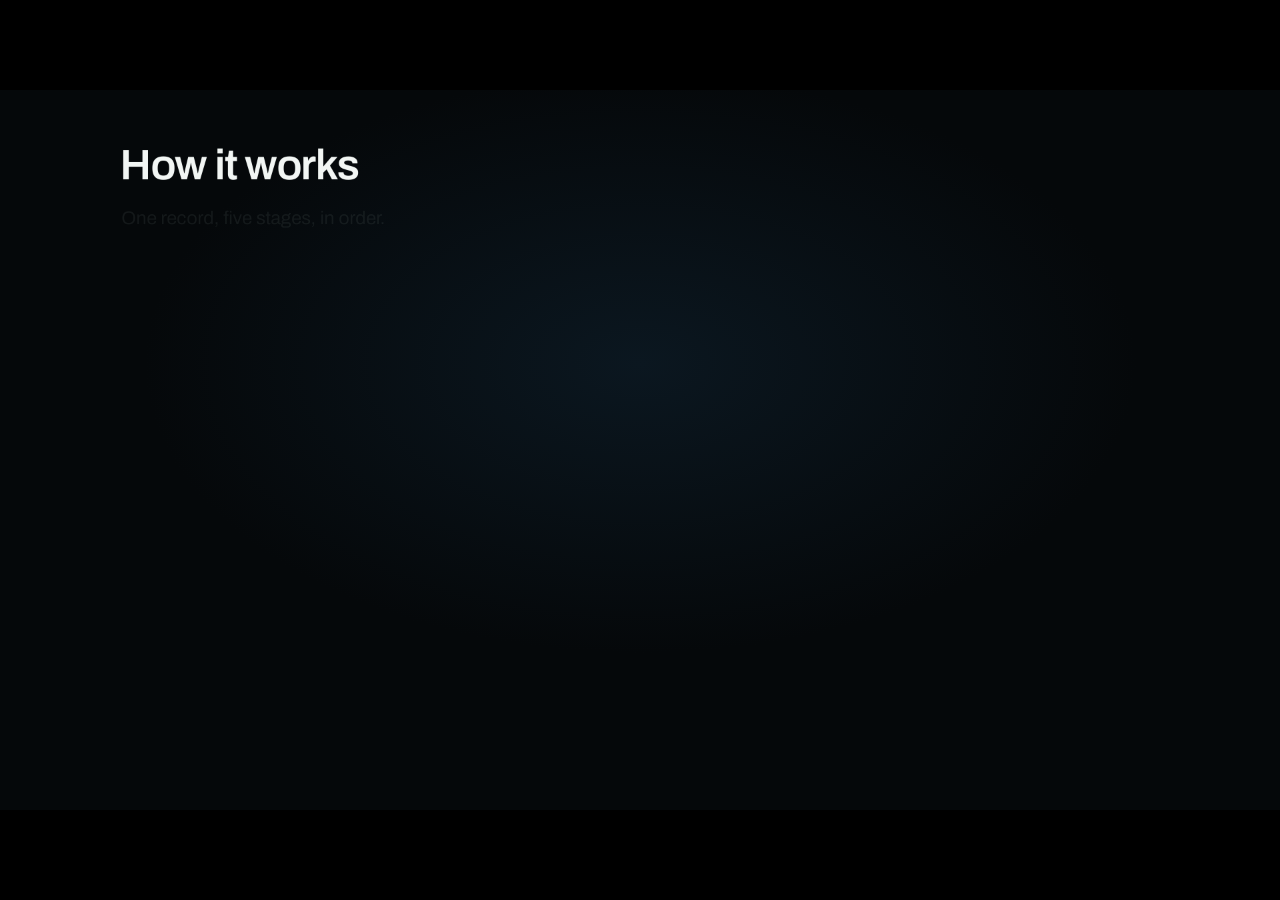
==== docs/arch.html @ e8338286 "Add the animated architecture scene and normalise dashes in live model output arch.html walks one re" ====
<!doctype html>
<html lang="en">
<head>
<meta charset="utf-8">
<meta name="viewport" content="width=device-width, initial-scale=1">
<title>Quorum, how it works</title>
<link rel="preconnect" href="https://fonts.googleapis.com">
<link rel="preconnect" href="https://fonts.gstatic.com" crossorigin>
<link href="https://fonts.googleapis.com/css2?family=Archivo:wght@400;500;600;700&family=IBM+Plex+Mono:wght@400;500&display=swap" rel="stylesheet">
<style>
:root{--bg:#05080A;--ink:#F2F6F4;--ink-2:#AFC0BA;--ink-3:#778A85;--line:#20302E;--line-2:#33474A;--accent:#7CB1FF;--accent-2:#3D6FD1;--flag:#FF8163;--gold:#E9C377;--good:#79D6A8}
*{box-sizing:border-box;margin:0;padding:0}
html,body{width:100%;height:100%;background:#000;overflow:hidden}
body{font-family:Archivo,"Helvetica Neue",Arial,sans-serif;color:var(--ink);cursor:none}
.mono{font-family:"IBM Plex Mono",Menlo,monospace}
#stage{position:absolute;left:0;top:0;width:1920px;height:1080px;transform-origin:0 0;background:radial-gradient(1200px 700px at 50% 38%,#0B1720 0%,var(--bg) 62%);overflow:hidden}
.b{position:absolute;opacity:0;will-change:opacity,transform}
#title{left:180px;top:78px;font-size:64px;font-weight:600;letter-spacing:-0.02em}
#sub{left:182px;top:160px;font-size:28px;color:var(--ink-2)}
#bedrock{left:690px;top:130px;width:540px;height:78px;border:1.5px solid var(--line-2);border-radius:14px;background:#0A1318;display:flex;align-items:center;justify-content:center;gap:16px;font-size:28px;font-weight:600}
#bedrock .dot{width:14px;height:14px;border-radius:50%;background:var(--accent);box-shadow:0 0 18px var(--accent)}
#bedrock .tag{font-size:17px;color:var(--ink-3);font-weight:400;letter-spacing:.06em}
#frame{left:170px;top:282px;width:1340px;height:290px;border:2px dashed var(--line-2);border-radius:22px}
#frameLabel{left:196px;top:298px;font-size:18px;letter-spacing:.08em;color:var(--ink-3)}
svg#wires{position:absolute;left:0;top:0;width:1920px;height:1080px;overflow:visible}
.node{position:absolute;width:210px;margin-left:-105px;top:372px;text-align:center}
.disc{width:104px;height:104px;margin:0 auto;border-radius:50%;border:2px solid var(--accent-2);background:#08121A;display:flex;align-items:center;justify-content:center;position:relative}
.disc .core{width:26px;height:26px;border-radius:50%;background:var(--accent)}
.node.code .disc{border-radius:18px;border-color:var(--gold)}
.node.code .disc .core{width:30px;height:30px;border-radius:4px;background:var(--gold);transform:rotate(45deg)}
.node .nm{margin-top:18px;font-size:27px;font-weight:600}
.node .kd{margin-top:6px;font-size:16px;letter-spacing:.14em;color:var(--ink-3)}
.node.code .kd{color:var(--gold)}
.ring{position:absolute;inset:-14px;border-radius:50%;border:2px solid var(--accent);opacity:0}
.node.code .ring{border-radius:26px;border-color:var(--gold)}
#token{left:0;top:0;width:34px;height:34px;margin:-17px 0 0 -17px;border-radius:50%;background:#FFFFFF;box-shadow:0 0 30px 8px rgba(124,177,255,.75),0 0 80px 20px rgba(124,177,255,.25)}
#tokLabel{font-size:17px;color:var(--ink-2);letter-spacing:.04em;white-space:nowrap}
#gate{left:1620px;top:352px;width:190px;text-align:center}
#gate .oct{width:132px;height:132px;margin:0 auto;background:#1C0E0A;border:2.5px solid var(--flag);clip-path:polygon(29% 0,71% 0,100% 29%,100% 71%,71% 100%,29% 100%,0 71%,0 29%);display:flex;align-items:center;justify-content:center;font-size:24px;font-weight:700;color:var(--flag);letter-spacing:.06em}
#gate .nm{margin-top:16px;font-size:26px;font-weight:600}
#gate .kd{margin-top:6px;font-size:16px;letter-spacing:.14em;color:var(--flag)}
#panel{left:170px;top:628px;width:1580px;height:380px;border:1.5px solid var(--line);border-radius:20px;background:rgba(9,16,20,.86)}
.pane{position:absolute;left:0;top:0;width:100%;height:100%;opacity:0}
.pane .h{position:absolute;left:52px;top:44px;font-size:44px;font-weight:600;letter-spacing:-0.01em}
.pane .k{position:absolute;left:54px;top:106px;font-size:17px;letter-spacing:.14em;color:var(--ink-3)}
.pane .d{position:absolute;left:54px;top:150px;width:560px;font-size:25px;line-height:1.5;color:var(--ink-2)}
.rows{position:absolute;left:700px;top:30px;width:830px}
.row{display:flex;justify-content:space-between;align-items:center;height:56px;border-bottom:1px solid var(--line);font-size:25px;opacity:0}
.row .l{color:var(--ink-3);font-size:19px;letter-spacing:.08em}
.row .v{font-weight:500}
.row .v.good{color:var(--good)}
.row .v.dim{color:var(--ink-3)}
.row .v.gold{color:var(--gold)}
.verdict{position:absolute;left:700px;top:322px;font-size:30px;font-weight:600;color:var(--good);opacity:0}
.badge{position:absolute;left:54px;top:300px;padding:10px 18px;border:1.5px solid var(--gold);border-radius:10px;color:var(--gold);font-size:22px;opacity:0}
.mail{position:absolute;left:700px;top:46px;width:830px;border:1.5px solid var(--line-2);border-radius:14px;background:#0B151A;padding:26px 30px;opacity:0}
.mail .s{font-size:28px;font-weight:600;line-height:1.3}
.mail .m{margin-top:14px;font-size:21px;color:var(--ink-2);line-height:1.5}
.chip{display:inline-block;margin:18px 12px 0 0;padding:8px 14px;border:1px solid var(--line-2);border-radius:8px;font-size:19px;color:var(--ink-2)}
.strike{position:relative}
.strike:after{content:"";position:absolute;left:-4px;right:-4px;top:52%;height:2px;background:var(--flag);transform-origin:left;transform:scaleX(var(--k,0))}
.aside{margin-left:14px;font-size:16px;letter-spacing:.12em;color:var(--flag)}
#closer{left:0;top:1024px;width:1920px;text-align:center;font-size:22px;color:var(--ink-3);letter-spacing:.06em}
</style>
</head>
<body>
<div id="stage">
  <div class="b" id="title">How it works</div>
  <div class="b" id="sub">One record, five stages, in order.</div>

  <div class="b" id="bedrock"><span class="dot"></span>Amazon Bedrock<span class="tag">MODEL</span></div>

  <svg id="wires"></svg>

  <div class="b" id="frame"></div>
  <div class="b mono" id="frameLabel">STRANDS GRAPH ON BEDROCK AGENTCORE RUNTIME</div>

  <div class="b node" id="n0"><div class="disc"><div class="core"></div><div class="ring"></div></div><div class="nm">Civic Analyst</div><div class="kd mono">AGENT</div></div>
  <div class="b node code" id="n1"><div class="disc"><div class="core"></div><div class="ring"></div></div><div class="nm">Resolution</div><div class="kd mono">CODE</div></div>
  <div class="b node" id="n2"><div class="disc"><div class="core"></div><div class="ring"></div></div><div class="nm">Continuity</div><div class="kd mono">AGENT</div></div>
  <div class="b node" id="n3"><div class="disc"><div class="core"></div><div class="ring"></div></div><div class="nm">Relevance</div><div class="kd mono">AGENT</div></div>
  <div class="b node" id="n4"><div class="disc"><div class="core"></div><div class="ring"></div></div><div class="nm">Action</div><div class="kd mono">AGENT</div></div>

  <div class="b" id="gate"><div class="oct">STOP</div><div class="nm">A person decides</div><div class="kd mono">HUMAN GATE</div></div>

  <div class="b" id="token"></div>
  <div class="b mono" id="tokLabel"></div>

  <div class="b" id="panel">
    <div class="pane" id="p0">
      <div class="h">Civic Analyst</div><div class="k mono">AGENT, CALLS THE MODEL</div>
      <div class="d">Reads one published record and extracts the facts. A field it is not sure of stays blank instead of being guessed.</div>
      <div class="rows">
        <div class="row"><span class="l mono">FILE NUMBER</span><span class="v mono" id="f_file"></span></div>
        <div class="row"><span class="l mono">SPONSOR</span><span class="v" id="f_sponsor"></span></div>
        <div class="row"><span class="l mono">PROPERTY</span><span class="v" id="f_addr"></span></div>
        <div class="row"><span class="l mono">HEARING</span><span class="v gold" id="f_hearing"></span></div>
      </div>
    </div>
    <div class="pane" id="p1">
      <div class="h">Resolution</div><div class="k mono">DETERMINISTIC CODE</div>
      <div class="d">Turns the text of the record into a parcel identifier, matched against the city's own property layer. A made up parcel number is the one error a resident could never catch, so no model is involved.</div>
      <div class="badge mono">0 model calls</div>
      <div class="rows">
        <div class="row"><span class="l mono">PARCEL</span><span class="v mono" id="r_parcel"></span></div>
        <div class="row"><span class="l mono">LOTS</span><span class="v mono" id="r_lots"></span></div>
        <div class="row"><span class="l mono">OWNER OF RECORD</span><span class="v" id="r_owner"></span></div>
        <div class="row"><span class="l mono">SEARCHED</span><span class="v" id="r_count"></span></div>
      </div>
    </div>
    <div class="pane" id="p2">
      <div class="h">Continuity</div><div class="k mono">AGENT, CALLS THE MODEL</div>
      <div class="d">Receives a table of evidence computed in code, compares the new record with every earlier one, and must say which evidence decided it and which it set aside.</div>
      <div class="rows">
        <div class="row"><span class="l mono">PARCEL</span><span class="v good" id="c_parcel"></span></div>
        <div class="row"><span class="l mono">SPONSOR</span><span class="v good" id="c_sponsor"></span></div>
        <div class="row"><span class="l mono">ZONING CHANGE</span><span class="v good" id="c_zone"></span></div>
        <div class="row"><span class="l mono">EARLIER BILL</span><span class="v good" id="c_prior"></span></div>
        <div class="row"><span class="l mono">TITLE SIMILARITY</span><span class="v dim"><span class="strike mono" id="c_cos"></span><span class="aside mono" id="c_aside">SET ASIDE</span></span></div>
      </div>
      <div class="verdict" id="c_verdict"></div>
    </div>
    <div class="pane" id="p3">
      <div class="h">Relevance</div><div class="k mono">AGENT, CALLS THE MODEL</div>
      <div class="d">Decides whether the issue touches an address someone is watching. Proximity is not relevance, and saying nothing is the normal result.</div>
      <div class="rows">
        <div class="row"><span class="l mono">WATCHED ADDRESS</span><span class="v good" id="v_watch"></span></div>
        <div class="row"><span class="l mono">RECORDS READ</span><span class="v mono" id="v_read"></span></div>
        <div class="row"><span class="l mono">THREADS HELD</span><span class="v mono" id="v_threads"></span></div>
        <div class="row"><span class="l mono">OPEN FOR COMMENT</span><span class="v gold mono" id="v_open"></span></div>
      </div>
    </div>
    <div class="pane" id="p4">
      <div class="h">Action</div><div class="k mono">AGENT, CALLS THE MODEL</div>
      <div class="d">Writes the notice a resident receives and drafts a comment with the file number and hearing date taken from the record. Then the pipeline ends.</div>
      <div class="mail">
        <div class="s" id="a_subject"></div>
        <div class="m" id="a_body"></div>
        <span class="chip mono" id="a_file"></span><span class="chip mono" id="a_date"></span>
      </div>
    </div>
  </div>

  <div class="b" id="closer">Quorum never sends anything on a person's behalf.</div>
</div>

<script>
(function () {
  var $ = function (s) { return document.querySelector(s); };
  var NODE_X = [300, 570, 840, 1110, 1380];
  var GATE_X = 1715;
  var ROW_Y = 424;
  var TOTAL = 65;
  var t = 0, playing = true, last = 0;

  var FB = {
    newer: "26-0148", older: "23-0411", sponsor: "Mark Conway",
    addr: "205 East Cold Spring Lane", hearing: "2026-09-24",
    parcel: "5053I001", block: "5053I", lotsNow: ["001", "002"], lotsBefore: ["001", "002", "003"],
    owner: "Loyola University Maryland, Inc", parcels: 237092, read: 1679, threads: 19, open: 1,
    cosine: 0.943, zone: "R-1-C to EC-2", committee: "Land Use & Transportation Committee"
  };
  var V = Object.assign({}, FB);

  function clamp(x, a, b) { return Math.max(a, Math.min(b, x)); }
  function ease(x) { x = clamp(x, 0, 1); return x < 0.5 ? 4 * x * x * x : 1 - Math.pow(-2 * x + 2, 3) / 2; }
  function win(t0, t1, dur) {
    dur = dur || 0.7;
    var a = ease((t - t0) / dur);
    var b = t1 === null ? 1 : 1 - ease((t - t1) / dur);
    return Math.min(a, b);
  }
  function show(el, t0, t1, dy) {
    var k = win(t0, t1);
    el.style.opacity = k;
    el.style.transform = "translateY(" + ((1 - k) * (dy === undefined ? 18 : dy)) + "px)";
  }
  function fmtDate(iso) {
    var m = ["January","February","March","April","May","June","July","August","September","October","November","December"];
    var p = iso.split("-");
    return m[parseInt(p[1], 10) - 1] + " " + parseInt(p[2], 10) + ", " + p[0];
  }
  function num(n) { return Number(n).toLocaleString("en-US"); }
  function titleCase(s) { return String(s).toLowerCase().replace(/\b\w/g, function (c) { return c.toUpperCase(); }); }
  function daysTo(iso) {
    var now = new Date(); var d0 = Date.UTC(now.getFullYear(), now.getMonth(), now.getDate());
    var p = iso.split("-"); var d1 = Date.UTC(+p[0], +p[1] - 1, +p[2]);
    return Math.round((d1 - d0) / 86400000);
  }

  function fill() {
    $("#f_file").textContent = V.newer;
    $("#f_sponsor").textContent = V.sponsor;
    $("#f_addr").textContent = "205 to 209 East Cold Spring Lane";
    $("#f_hearing").textContent = fmtDate(V.hearing);
    $("#r_parcel").textContent = V.parcel;
    $("#r_lots").textContent = V.lotsNow.join(", ") + "   was " + V.lotsBefore.join(", ");
    $("#r_owner").textContent = titleCase(V.owner.replace(/, INC$/i, ""));
    $("#r_count").textContent = num(V.parcels) + " parcels";
    $("#c_parcel").textContent = "Exact, block " + V.block;
    $("#c_sponsor").textContent = "Same, " + V.sponsor;
    $("#c_zone").textContent = "Same, " + V.zone;
    $("#c_prior").textContent = V.older + " failed at end of term";
    $("#c_cos").textContent = V.cosine.toFixed(3);
    $("#c_verdict").textContent = "Continuation of " + V.older;
    $("#v_watch").textContent = V.addr;
    $("#v_read").textContent = num(V.read);
    $("#v_threads").textContent = num(V.threads);
    $("#v_open").textContent = String(V.open);
    var d = daysTo(V.hearing);
    $("#a_subject").textContent = V.addr + " is back before the council. Hearing in " + d + " days.";
    $("#a_body").textContent = "The same request was filed as " + V.older + " and died when the council term ended. It returned as " + V.newer + ", one lot smaller.";
    $("#a_file").textContent = "File " + V.newer;
    $("#a_date").textContent = "Hearing " + fmtDate(V.hearing);
  }

  function drawWires() {
    var svg = $("#wires"), NS = "http://www.w3.org/2000/svg", html = "";
    for (var i = 0; i < NODE_X.length - 1; i++) {
      html += '<line id="w' + i + '" x1="' + (NODE_X[i] + 56) + '" y1="' + ROW_Y + '" x2="' + (NODE_X[i + 1] - 56) + '" y2="' + ROW_Y + '" stroke="#3D6FD1" stroke-width="3" stroke-linecap="round"/>';
    }
    html += '<line id="wg" x1="' + (NODE_X[4] + 56) + '" y1="' + ROW_Y + '" x2="' + (GATE_X - 70) + '" y2="' + ROW_Y + '" stroke="#FF8163" stroke-width="3" stroke-dasharray="10 10" stroke-linecap="round"/>';
    [0, 2, 3, 4].forEach(function (i) {
      html += '<path id="bw' + i + '" d="M 960 208 C 960 290, ' + NODE_X[i] + ' 290, ' + NODE_X[i] + ' 372" fill="none" stroke="#7CB1FF" stroke-width="2" stroke-dasharray="6 8"/>';
    });
    svg.innerHTML = html;
  }

  var MOVES = [
    { at: 9.7, to: 0 }, { at: 21.0, to: 1 }, { at: 29.8, to: 2 },
    { at: 47.1, to: 3 }, { at: 53.6, to: 4 }, { at: 59.0, to: 5 }
  ];
  function tokenX() {
    var x = 110, prev = 110;
    for (var i = 0; i < MOVES.length; i++) {
      var target = MOVES[i].to === 5 ? GATE_X - 92 : NODE_X[MOVES[i].to];
      if (t >= MOVES[i].at) {
        var k = ease((t - MOVES[i].at) / 1.3);
        x = prev + (target - prev) * k;
        prev = target;
      }
    }
    return x;
  }
  function activeStage() {
    var s = -1;
    for (var i = 0; i < MOVES.length; i++) if (t >= MOVES[i].at + 0.6) s = MOVES[i].to;
    return s;
  }

  function render() {
    show($("#title"), 0.2, null);
    show($("#sub"), 0.8, null);
    show($("#bedrock"), 4.2, null, -14);
    show($("#frame"), 4.4, null, 0);
    show($("#frameLabel"), 5.0, null, 0);
    for (var i = 0; i < 5; i++) show($("#n" + i), 5.2 + i * 0.35, null, 22);
    show($("#gate"), 59.0, null, 22);
    show($("#panel"), 9.4, null, 26);

    var wireK = ease((t - 6.6) / 1.4);
    for (var w = 0; w < 4; w++) { var ln = $("#w" + w); if (ln) ln.style.opacity = wireK; }
    var wg = $("#wg"); if (wg) wg.style.opacity = ease((t - 58.6) / 0.8);

    var st = activeStage();
    var modelActive = (st === 0 || st === 2 || st === 3 || st === 4);
    [0, 2, 3, 4].forEach(function (i) {
      var p = $("#bw" + i); if (!p) return;
      var base = ease((t - 6.8) / 1.2) * 0.18;
      var on = (st === i) ? (0.55 + 0.45 * Math.abs(Math.sin(t * 3.2))) : 0;
      p.style.opacity = Math.max(base, on);
      p.style.strokeDashoffset = -t * 40;
    });
    var bd = $("#bedrock .dot");
    bd.style.opacity = t < 4.2 ? 0 : (modelActive ? 1 : 0.25);
    $("#bedrock").style.borderColor = modelActive ? "#7CB1FF" : "#33474A";

    for (var n = 0; n < 5; n++) {
      var ring = $("#n" + n + " .ring");
      var on2 = st === n;
      ring.style.opacity = on2 ? (0.5 + 0.5 * Math.abs(Math.sin(t * 2.6))) : 0;
      ring.style.transform = "scale(" + (on2 ? 1 + 0.06 * Math.sin(t * 2.6) : 1) + ")";
      var disc = $("#n" + n + " .disc");
      disc.style.boxShadow = on2 ? (n === 1 ? "0 0 40px rgba(233,195,119,.45)" : "0 0 40px rgba(124,177,255,.5)") : "none";
    }

    var tk = $("#token"), tl = $("#tokLabel");
    var tx = tokenX();
    var tv = ease((t - 8.6) / 0.8);
    tk.style.opacity = tv;
    tk.style.transform = "translate(" + tx + "px," + ROW_Y + "px)";
    tl.style.opacity = tv * (t < 58 ? 1 : 1 - ease((t - 58) / 0.8));
    tl.style.transform = "translate(" + (tx - 50) + "px," + (ROW_Y - 90) + "px)";
    tl.textContent = "record " + V.newer;

    var panes = [[9.9, 20.8], [21.4, 29.6], [30.2, 46.9], [47.5, 53.4], [54.0, null]];
    for (var q = 0; q < 5; q++) {
      var pane = $("#p" + q), k = win(panes[q][0], panes[q][1], 0.5);
      pane.style.opacity = k;
    }
    var rowTimes = [
      ["#p0 .row", [12.2, 13.6, 15.2, 17.0]],
      ["#p1 .row", [23.2, 24.6, 25.8, 27.0]],
      ["#p2 .row", [32.0, 33.4, 34.8, 36.2, 37.6]],
      ["#p3 .row", [48.4, 49.4, 50.3, 51.2]]
    ];
    rowTimes.forEach(function (r) {
      var rows = document.querySelectorAll(r[0]);
      for (var j = 0; j < rows.length; j++) {
        var kk = ease((t - r[1][j]) / 0.6);
        rows[j].style.opacity = kk;
        rows[j].style.transform = "translateX(" + ((1 - kk) * 26) + "px)";
      }
    });
    var badge = $("#p1 .badge"), bk = ease((t - 25.0) / 0.6);
    badge.style.opacity = bk; badge.style.transform = "scale(" + (0.9 + 0.1 * bk) + ")";

    var cos = $("#c_cos"); cos.style.setProperty("--k", ease((t - 43.2) / 0.9));
    var aside = $("#c_aside"); aside.style.opacity = ease((t - 43.6) / 0.6);
    var goodRows = document.querySelectorAll("#p2 .v.good");
    var glow = ease((t - 40.2) / 0.8);
    for (var g = 0; g < goodRows.length; g++) goodRows[g].style.textShadow = glow ? "0 0 " + (18 * glow) + "px rgba(121,214,168,.55)" : "none";
    var verdict = $("#c_verdict"), vk = ease((t - 38.4) / 0.7);
    verdict.style.opacity = vk; verdict.style.transform = "translateY(" + ((1 - vk) * 14) + "px)";

    var mail = $("#p4 .mail"), mk = ease((t - 55.2) / 0.8);
    mail.style.opacity = mk; mail.style.transform = "translateY(" + ((1 - mk) * 20) + "px)";

    show($("#closer"), 60.2, null, 10);
  }

  function frame(ms) {
    var dt = last ? Math.min(0.1, (ms - last) / 1000) : 0;
    last = ms;
    if (playing) { t += dt; if (t > TOTAL) { t = TOTAL; playing = false; } }
    render();
    requestAnimationFrame(frame);
  }
  function fit() {
    var s = Math.min(window.innerWidth / 1920, window.innerHeight / 1080);
    var st = $("#stage");
    st.style.transform = "translate(" + ((window.innerWidth - 1920 * s) / 2) + "px," + ((window.innerHeight - 1080 * s) / 2) + "px) scale(" + s + ")";
  }

  window.__quorumSeek = function (s) { playing = false; t = clamp(s, 0, TOTAL); render(); return t; };
  window.__quorumTotal = function () { return TOTAL; };

  function start() {
    for (var i = 0; i < NODE_X.length; i++) $("#n" + i).style.left = NODE_X[i] + "px";
    fill(); drawWires(); fit();
    window.addEventListener("resize", fit);
    window.addEventListener("keydown", function (e) {
      if (e.key === " ") { playing = !playing; }
      if (e.key === "r" || e.key === "R") { t = 0; playing = true; }
    });
    if (/[?&]p=0/.test(location.search)) playing = false;
    render();
    requestAnimationFrame(frame);
  }

  function useData(d) {
    try {
      var th = (d.threads || []).filter(function (x) { return x.pair_id === 20; })[0];
      if (th) {
        var older = th.records[0], newer = th.records[th.records.length - 1];
        var f = th.features || {};
        V.newer = newer.file_number; V.older = older.file_number;
        V.sponsor = (newer.sponsors || [V.sponsor])[0] || V.sponsor;
        V.hearing = newer.hearing_date || V.hearing;
        if (f.parcel) {
          V.lotsNow = f.parcel.lots_a || V.lotsNow;
          V.lotsBefore = f.parcel.lots_b || V.lotsBefore;
          if (f.parcel.shared_parcel_ids && f.parcel.shared_parcel_ids[0]) V.parcel = f.parcel.shared_parcel_ids[0];
        }
        if (f.title && typeof f.title.cosine === "number") V.cosine = f.title.cosine;
        if (newer.owner && newer.owner !== "private individual") V.owner = newer.owner;
        if (newer.parcels && newer.parcels[0] && newer.parcels[0].block) V.block = newer.parcels[0].block;
      }
      if (d.counts) { V.read = d.counts.matters || V.read; V.parcels = d.counts.parcels || V.parcels; }
      V.threads = (d.threads || []).length || V.threads;
      V.open = (d.threads || []).filter(function (x) { return x.comment_window && x.comment_window.open; }).length || V.open;
    } catch (e) {}
  }

  fetch("data/site.json").then(function (r) { return r.json(); }).then(function (d) { useData(d); }).catch(function () {}).then(function () {
    var ready = (document.fonts && document.fonts.ready) ? document.fonts.ready : Promise.resolve();
    var done = false, go = function () { if (!done) { done = true; start(); } };
    ready.then(go, go); setTimeout(go, 2500);
  });
})();
</script>
</body>
</html>
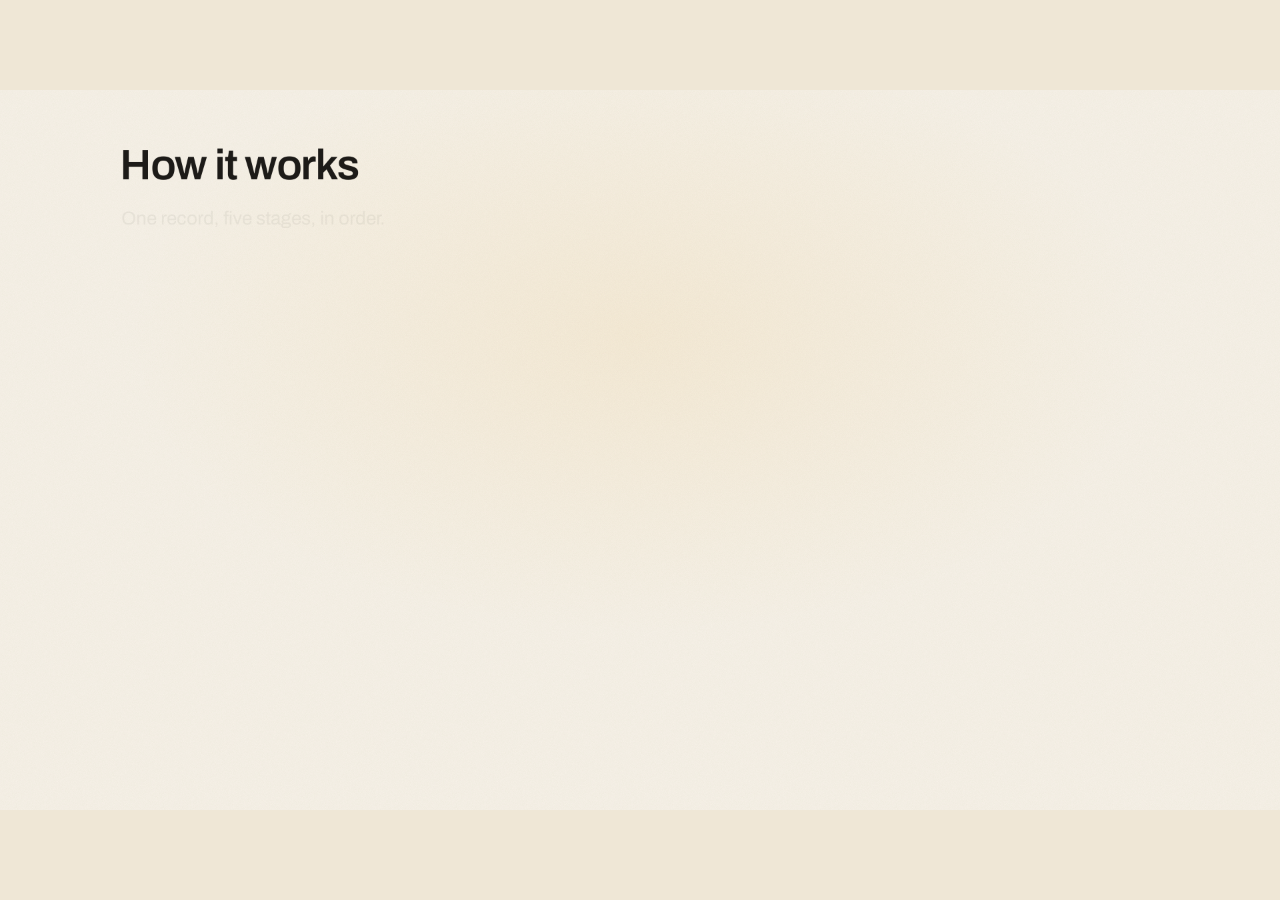
==== commit 20488da4: "Move the architecture film onto the cream paper palette with ink wires and a brick stop sign" ====
--- a/docs/arch.html
+++ b/docs/arch.html
@@ -8,23 +8,23 @@
 <link rel="preconnect" href="https://fonts.gstatic.com" crossorigin>
 <link href="https://fonts.googleapis.com/css2?family=Archivo:wght@400;500;600;700&family=IBM+Plex+Mono:wght@400;500&display=swap" rel="stylesheet">
 <style>
-:root{--bg:#05080A;--ink:#F2F6F4;--ink-2:#AFC0BA;--ink-3:#778A85;--line:#20302E;--line-2:#33474A;--accent:#7CB1FF;--accent-2:#3D6FD1;--flag:#FF8163;--gold:#E9C377;--good:#79D6A8}
+:root{--bg:#F6F1E7;--bg-2:#EFE7D6;--surface:#FFFCF5;--ink:#1D1B18;--ink-2:#4F4A42;--ink-3:#6B645A;--line:#DDD2BE;--line-2:#BFB29B;--accent:#1F5673;--accent-2:#2E7396;--thread-dim:#DCE8EE;--flag:#A63D26;--brick:#B4442C;--brick-dim:#F5DDD4;--gold:#8A5A0F;--marigold:#E8A93A;--marigold-dim:#F8E3B5;--good:#2F6B4C;--good-dim:#DCEBDF}
 *{box-sizing:border-box;margin:0;padding:0}
-html,body{width:100%;height:100%;background:#000;overflow:hidden}
+html,body{width:100%;height:100%;background:#EFE7D6;overflow:hidden}
 body{font-family:Archivo,"Helvetica Neue",Arial,sans-serif;color:var(--ink);cursor:none}
 .mono{font-family:"IBM Plex Mono",Menlo,monospace}
-#stage{position:absolute;left:0;top:0;width:1920px;height:1080px;transform-origin:0 0;background:radial-gradient(1200px 700px at 50% 38%,#0B1720 0%,var(--bg) 62%);overflow:hidden}
+#stage{position:absolute;left:0;top:0;width:1920px;height:1080px;transform-origin:0 0;background-color:var(--bg);background-image:url("data:image/svg+xml,%3Csvg xmlns='http://www.w3.org/2000/svg' width='220' height='220'%3E%3Cfilter id='n'%3E%3CfeTurbulence type='fractalNoise' baseFrequency='.85' numOctaves='3' stitchTiles='stitch'/%3E%3CfeColorMatrix values='0 0 0 0 .35 0 0 0 0 .28 0 0 0 0 .18 0 0 0 .07 0'/%3E%3C/filter%3E%3Crect width='220' height='220' filter='url(%23n)'/%3E%3C/svg%3E"),radial-gradient(1100px 640px at 50% 34%,rgba(232,169,58,.1) 0%,rgba(232,169,58,0) 70%);overflow:hidden}
 .b{position:absolute;opacity:0;will-change:opacity,transform}
 #title{left:180px;top:78px;font-size:64px;font-weight:600;letter-spacing:-0.02em}
 #sub{left:182px;top:160px;font-size:28px;color:var(--ink-2)}
-#bedrock{left:690px;top:130px;width:540px;height:78px;border:1.5px solid var(--line-2);border-radius:14px;background:#0A1318;display:flex;align-items:center;justify-content:center;gap:16px;font-size:28px;font-weight:600}
-#bedrock .dot{width:14px;height:14px;border-radius:50%;background:var(--accent);box-shadow:0 0 18px var(--accent)}
+#bedrock{left:690px;top:130px;width:540px;height:78px;border:1.5px solid var(--line-2);border-radius:14px;background:var(--surface);display:flex;align-items:center;justify-content:center;gap:16px;font-size:28px;font-weight:600}
+#bedrock .dot{width:14px;height:14px;border-radius:50%;background:var(--accent)}
 #bedrock .tag{font-size:17px;color:var(--ink-3);font-weight:400;letter-spacing:.06em}
 #frame{left:170px;top:282px;width:1340px;height:290px;border:2px dashed var(--line-2);border-radius:22px}
 #frameLabel{left:196px;top:298px;font-size:18px;letter-spacing:.08em;color:var(--ink-3)}
 svg#wires{position:absolute;left:0;top:0;width:1920px;height:1080px;overflow:visible}
 .node{position:absolute;width:210px;margin-left:-105px;top:372px;text-align:center}
-.disc{width:104px;height:104px;margin:0 auto;border-radius:50%;border:2px solid var(--accent-2);background:#08121A;display:flex;align-items:center;justify-content:center;position:relative}
+.disc{width:104px;height:104px;margin:0 auto;border-radius:50%;border:2px solid var(--accent-2);background:var(--surface);display:flex;align-items:center;justify-content:center;position:relative}
 .disc .core{width:26px;height:26px;border-radius:50%;background:var(--accent)}
 .node.code .disc{border-radius:18px;border-color:var(--gold)}
 .node.code .disc .core{width:30px;height:30px;border-radius:4px;background:var(--gold);transform:rotate(45deg)}
@@ -33,13 +33,13 @@
 .node.code .kd{color:var(--gold)}
 .ring{position:absolute;inset:-14px;border-radius:50%;border:2px solid var(--accent);opacity:0}
 .node.code .ring{border-radius:26px;border-color:var(--gold)}
-#token{left:0;top:0;width:34px;height:34px;margin:-17px 0 0 -17px;border-radius:50%;background:#FFFFFF;box-shadow:0 0 30px 8px rgba(124,177,255,.75),0 0 80px 20px rgba(124,177,255,.25)}
+#token{left:0;top:0;width:34px;height:34px;margin:-17px 0 0 -17px;border-radius:50%;background:var(--marigold);border:3px solid var(--ink);box-shadow:3px 3px 0 var(--ink)}
 #tokLabel{font-size:17px;color:var(--ink-2);letter-spacing:.04em;white-space:nowrap}
 #gate{left:1620px;top:352px;width:190px;text-align:center}
-#gate .oct{width:132px;height:132px;margin:0 auto;background:#1C0E0A;border:2.5px solid var(--flag);clip-path:polygon(29% 0,71% 0,100% 29%,100% 71%,71% 100%,29% 100%,0 71%,0 29%);display:flex;align-items:center;justify-content:center;font-size:24px;font-weight:700;color:var(--flag);letter-spacing:.06em}
+#gate .oct{width:132px;height:132px;margin:0 auto;background:var(--brick);border:2.5px solid var(--flag);clip-path:polygon(29% 0,71% 0,100% 29%,100% 71%,71% 100%,29% 100%,0 71%,0 29%);display:flex;align-items:center;justify-content:center;font-size:24px;font-weight:700;color:#FFFCF5;letter-spacing:.06em}
 #gate .nm{margin-top:16px;font-size:26px;font-weight:600}
 #gate .kd{margin-top:6px;font-size:16px;letter-spacing:.14em;color:var(--flag)}
-#panel{left:170px;top:628px;width:1580px;height:380px;border:1.5px solid var(--line);border-radius:20px;background:rgba(9,16,20,.86)}
+#panel{left:170px;top:628px;width:1580px;height:380px;border:1.5px solid var(--line);border-radius:20px;background:var(--surface)}
 .pane{position:absolute;left:0;top:0;width:100%;height:100%;opacity:0}
 .pane .h{position:absolute;left:52px;top:44px;font-size:44px;font-weight:600;letter-spacing:-0.01em}
 .pane .k{position:absolute;left:54px;top:106px;font-size:17px;letter-spacing:.14em;color:var(--ink-3)}
@@ -53,7 +53,7 @@
 .row .v.gold{color:var(--gold)}
 .verdict{position:absolute;left:700px;top:322px;font-size:30px;font-weight:600;color:var(--good);opacity:0}
 .badge{position:absolute;left:54px;top:300px;padding:10px 18px;border:1.5px solid var(--gold);border-radius:10px;color:var(--gold);font-size:22px;opacity:0}
-.mail{position:absolute;left:700px;top:46px;width:830px;border:1.5px solid var(--line-2);border-radius:14px;background:#0B151A;padding:26px 30px;opacity:0}
+.mail{position:absolute;left:700px;top:46px;width:830px;border:1.5px solid var(--line-2);border-radius:14px;background:var(--surface);padding:26px 30px;opacity:0}
 .mail .s{font-size:28px;font-weight:600;line-height:1.3}
 .mail .m{margin-top:14px;font-size:21px;color:var(--ink-2);line-height:1.5}
 .chip{display:inline-block;margin:18px 12px 0 0;padding:8px 14px;border:1px solid var(--line-2);border-radius:8px;font-size:19px;color:var(--ink-2)}
@@ -217,11 +217,11 @@
   function drawWires() {
     var svg = $("#wires"), NS = "http://www.w3.org/2000/svg", html = "";
     for (var i = 0; i < NODE_X.length - 1; i++) {
-      html += '<line id="w' + i + '" x1="' + (NODE_X[i] + 56) + '" y1="' + ROW_Y + '" x2="' + (NODE_X[i + 1] - 56) + '" y2="' + ROW_Y + '" stroke="#3D6FD1" stroke-width="3" stroke-linecap="round"/>';
+      html += '<line id="w' + i + '" x1="' + (NODE_X[i] + 56) + '" y1="' + ROW_Y + '" x2="' + (NODE_X[i + 1] - 56) + '" y2="' + ROW_Y + '" stroke="#1F5673" stroke-width="3.5" stroke-linecap="round"/>';
     }
-    html += '<line id="wg" x1="' + (NODE_X[4] + 56) + '" y1="' + ROW_Y + '" x2="' + (GATE_X - 70) + '" y2="' + ROW_Y + '" stroke="#FF8163" stroke-width="3" stroke-dasharray="10 10" stroke-linecap="round"/>';
+    html += '<line id="wg" x1="' + (NODE_X[4] + 56) + '" y1="' + ROW_Y + '" x2="' + (GATE_X - 70) + '" y2="' + ROW_Y + '" stroke="#B4442C" stroke-width="3.5" stroke-dasharray="10 10" stroke-linecap="round"/>';
     [0, 2, 3, 4].forEach(function (i) {
-      html += '<path id="bw' + i + '" d="M 960 208 C 960 290, ' + NODE_X[i] + ' 290, ' + NODE_X[i] + ' 372" fill="none" stroke="#7CB1FF" stroke-width="2" stroke-dasharray="6 8"/>';
+      html += '<path id="bw' + i + '" d="M 960 208 C 960 290, ' + NODE_X[i] + ' 290, ' + NODE_X[i] + ' 372" fill="none" stroke="#2E7396" stroke-width="2.5" stroke-dasharray="6 8"/>';
     });
     svg.innerHTML = html;
   }
@@ -273,7 +273,7 @@
     });
     var bd = $("#bedrock .dot");
     bd.style.opacity = t < 4.2 ? 0 : (modelActive ? 1 : 0.25);
-    $("#bedrock").style.borderColor = modelActive ? "#7CB1FF" : "#33474A";
+    $("#bedrock").style.borderColor = modelActive ? "#1F5673" : "#BFB29B";
 
     for (var n = 0; n < 5; n++) {
       var ring = $("#n" + n + " .ring");
@@ -281,7 +281,7 @@
       ring.style.opacity = on2 ? (0.5 + 0.5 * Math.abs(Math.sin(t * 2.6))) : 0;
       ring.style.transform = "scale(" + (on2 ? 1 + 0.06 * Math.sin(t * 2.6) : 1) + ")";
       var disc = $("#n" + n + " .disc");
-      disc.style.boxShadow = on2 ? (n === 1 ? "0 0 40px rgba(233,195,119,.45)" : "0 0 40px rgba(124,177,255,.5)") : "none";
+      disc.style.boxShadow = on2 ? (n === 1 ? "0 0 0 10px rgba(232,169,58,.3)" : "0 0 0 10px rgba(31,86,115,.14)") : "none";
     }
 
     var tk = $("#token"), tl = $("#tokLabel");
@@ -319,7 +319,7 @@
     var aside = $("#c_aside"); aside.style.opacity = ease((t - 43.6) / 0.6);
     var goodRows = document.querySelectorAll("#p2 .v.good");
     var glow = ease((t - 40.2) / 0.8);
-    for (var g = 0; g < goodRows.length; g++) goodRows[g].style.textShadow = glow ? "0 0 " + (18 * glow) + "px rgba(121,214,168,.55)" : "none";
+    for (var g = 0; g < goodRows.length; g++) goodRows[g].style.textShadow = glow ? "0 0 " + (14 * glow) + "px rgba(47,107,76,.22)" : "none";
     var verdict = $("#c_verdict"), vk = ease((t - 38.4) / 0.7);
     verdict.style.opacity = vk; verdict.style.transform = "translateY(" + ((1 - vk) * 14) + "px)";
 
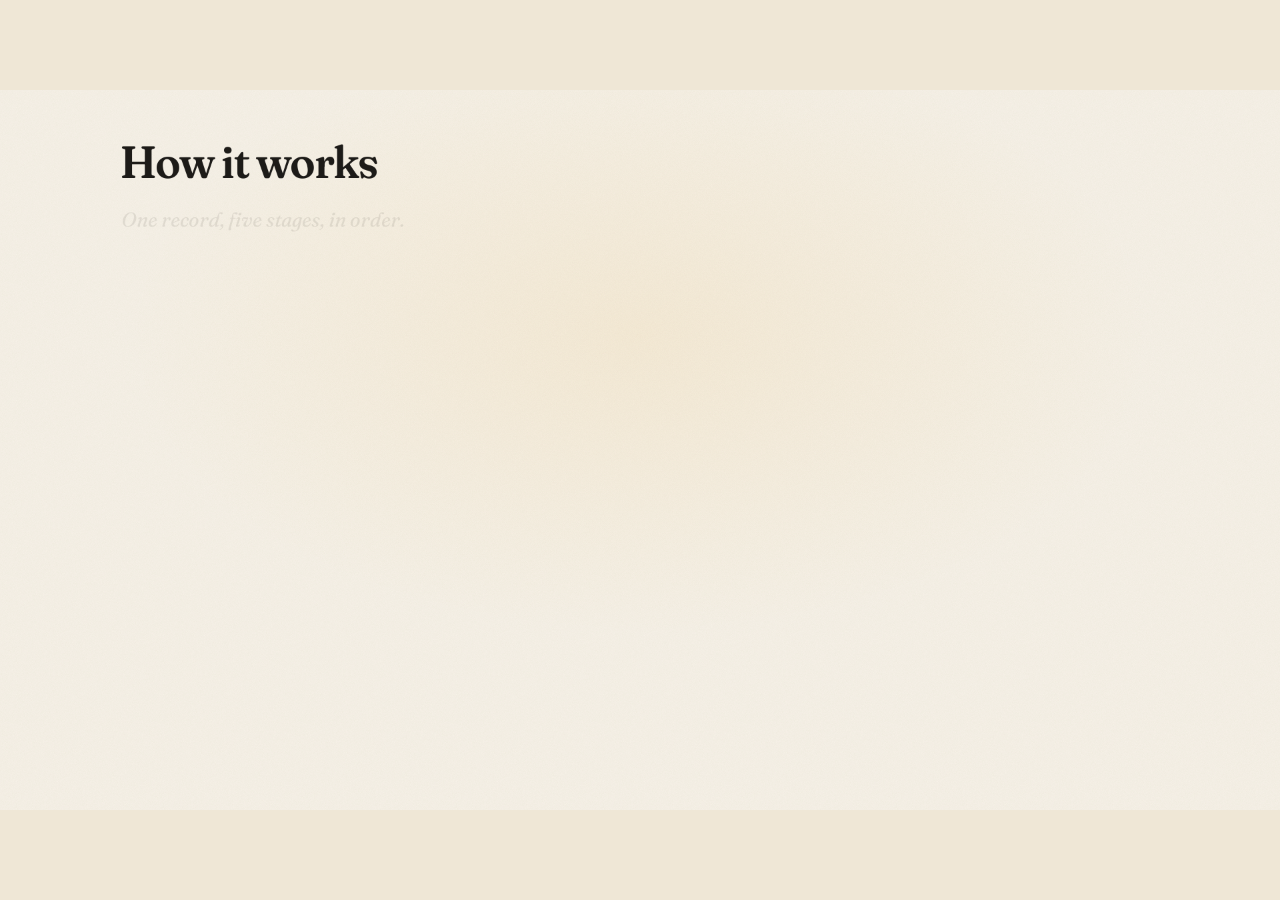
==== commit 6acbd4a4: "Restyle the architecture nodes and panels as printed cards with stamps and a marker sweep on the dec" ====
--- a/docs/arch.html
+++ b/docs/arch.html
@@ -6,61 +6,63 @@
 <title>Quorum, how it works</title>
 <link rel="preconnect" href="https://fonts.googleapis.com">
 <link rel="preconnect" href="https://fonts.gstatic.com" crossorigin>
-<link href="https://fonts.googleapis.com/css2?family=Archivo:wght@400;500;600;700&family=IBM+Plex+Mono:wght@400;500&display=swap" rel="stylesheet">
+<link href="https://fonts.googleapis.com/css2?family=Fraunces:ital,opsz,wght,SOFT,WONK@0,9..144,400..700,0..100,0..1;1,9..144,400..700,0..100,0..1&family=Source+Sans+3:ital,wght@0,400;0,600;0,700;1,400&family=IBM+Plex+Mono:wght@400;500&display=swap" rel="stylesheet">
 <style>
 :root{--bg:#F6F1E7;--bg-2:#EFE7D6;--surface:#FFFCF5;--ink:#1D1B18;--ink-2:#4F4A42;--ink-3:#6B645A;--line:#DDD2BE;--line-2:#BFB29B;--accent:#1F5673;--accent-2:#2E7396;--thread-dim:#DCE8EE;--flag:#A63D26;--brick:#B4442C;--brick-dim:#F5DDD4;--gold:#8A5A0F;--marigold:#E8A93A;--marigold-dim:#F8E3B5;--good:#2F6B4C;--good-dim:#DCEBDF}
 *{box-sizing:border-box;margin:0;padding:0}
 html,body{width:100%;height:100%;background:#EFE7D6;overflow:hidden}
-body{font-family:Archivo,"Helvetica Neue",Arial,sans-serif;color:var(--ink);cursor:none}
+body{font-family:"Source Sans 3","Source Sans Pro","Segoe UI",system-ui,sans-serif;color:var(--ink);cursor:none;-webkit-font-smoothing:antialiased;font-variant-numeric:tabular-nums}
 .mono{font-family:"IBM Plex Mono",Menlo,monospace}
 #stage{position:absolute;left:0;top:0;width:1920px;height:1080px;transform-origin:0 0;background-color:var(--bg);background-image:url("data:image/svg+xml,%3Csvg xmlns='http://www.w3.org/2000/svg' width='220' height='220'%3E%3Cfilter id='n'%3E%3CfeTurbulence type='fractalNoise' baseFrequency='.85' numOctaves='3' stitchTiles='stitch'/%3E%3CfeColorMatrix values='0 0 0 0 .35 0 0 0 0 .28 0 0 0 0 .18 0 0 0 .07 0'/%3E%3C/filter%3E%3Crect width='220' height='220' filter='url(%23n)'/%3E%3C/svg%3E"),radial-gradient(1100px 640px at 50% 34%,rgba(232,169,58,.1) 0%,rgba(232,169,58,0) 70%);overflow:hidden}
 .b{position:absolute;opacity:0;will-change:opacity,transform}
-#title{left:180px;top:78px;font-size:64px;font-weight:600;letter-spacing:-0.02em}
-#sub{left:182px;top:160px;font-size:28px;color:var(--ink-2)}
-#bedrock{left:690px;top:130px;width:540px;height:78px;border:1.5px solid var(--line-2);border-radius:14px;background:var(--surface);display:flex;align-items:center;justify-content:center;gap:16px;font-size:28px;font-weight:600}
+#title{left:180px;top:70px;font-family:Fraunces,"Iowan Old Style",Georgia,serif;font-variation-settings:"SOFT" 50,"WONK" 1;font-size:68px;font-weight:600;letter-spacing:-0.025em;line-height:1.1}
+#sub{left:182px;top:160px;font-family:Fraunces,"Iowan Old Style",Georgia,serif;font-style:italic;font-size:30px;color:var(--ink-2)}
+#bedrock{left:690px;top:130px;width:540px;height:78px;border:2px solid var(--line-2);border-radius:5px;box-shadow:5px 5px 0 var(--ink);background:var(--surface);display:flex;align-items:center;justify-content:center;gap:16px;font-family:Fraunces,"Iowan Old Style",Georgia,serif;font-size:30px;font-weight:600}
 #bedrock .dot{width:14px;height:14px;border-radius:50%;background:var(--accent)}
-#bedrock .tag{font-size:17px;color:var(--ink-3);font-weight:400;letter-spacing:.06em}
-#frame{left:170px;top:282px;width:1340px;height:290px;border:2px dashed var(--line-2);border-radius:22px}
-#frameLabel{left:196px;top:298px;font-size:18px;letter-spacing:.08em;color:var(--ink-3)}
+#bedrock .tag{font-family:"Source Sans 3","Source Sans Pro",system-ui,sans-serif;font-weight:700;font-size:16px;color:var(--ink-2);letter-spacing:.14em}
+#frame{left:170px;top:282px;width:1340px;height:290px;border:2px dashed var(--line-2);border-radius:6px}
+#frameLabel{left:196px;top:296px;font-family:"Source Sans 3","Source Sans Pro",system-ui,sans-serif;font-weight:700;font-size:17px;letter-spacing:.14em;color:var(--ink-2)}
 svg#wires{position:absolute;left:0;top:0;width:1920px;height:1080px;overflow:visible}
 .node{position:absolute;width:210px;margin-left:-105px;top:372px;text-align:center}
-.disc{width:104px;height:104px;margin:0 auto;border-radius:50%;border:2px solid var(--accent-2);background:var(--surface);display:flex;align-items:center;justify-content:center;position:relative}
+.disc{width:104px;height:104px;margin:0 auto;border-radius:50%;border:2.5px solid var(--ink);background:var(--surface);box-shadow:4px 4px 0 var(--ink);display:flex;align-items:center;justify-content:center;position:relative}
 .disc .core{width:26px;height:26px;border-radius:50%;background:var(--accent)}
-.node.code .disc{border-radius:18px;border-color:var(--gold)}
-.node.code .disc .core{width:30px;height:30px;border-radius:4px;background:var(--gold);transform:rotate(45deg)}
-.node .nm{margin-top:18px;font-size:27px;font-weight:600}
-.node .kd{margin-top:6px;font-size:16px;letter-spacing:.14em;color:var(--ink-3)}
+.node.code .disc{border-radius:6px;border-color:var(--ink);background:var(--marigold-dim)}
+.node.code .disc .core{width:30px;height:30px;border-radius:4px;background:var(--marigold);border:2.5px solid var(--ink);transform:rotate(45deg)}
+.node .nm{margin-top:18px;font-family:Fraunces,"Iowan Old Style",Georgia,serif;font-size:29px;font-weight:600}
+.node .kd{margin-top:4px;font-family:"Source Sans 3","Source Sans Pro",system-ui,sans-serif;font-weight:700;font-size:16px;letter-spacing:.14em;color:var(--accent)}
 .node.code .kd{color:var(--gold)}
-.ring{position:absolute;inset:-14px;border-radius:50%;border:2px solid var(--accent);opacity:0}
-.node.code .ring{border-radius:26px;border-color:var(--gold)}
+.ring{position:absolute;inset:-16px;border-radius:50%;border:3px solid var(--accent);opacity:0}
+.node.code .ring{border-radius:12px;border-color:var(--marigold)}
 #token{left:0;top:0;width:34px;height:34px;margin:-17px 0 0 -17px;border-radius:50%;background:var(--marigold);border:3px solid var(--ink);box-shadow:3px 3px 0 var(--ink)}
-#tokLabel{font-size:17px;color:var(--ink-2);letter-spacing:.04em;white-space:nowrap}
+#tokLabel{font-size:17px;font-weight:500;color:var(--ink);white-space:nowrap;background:var(--surface);border:1.5px solid var(--ink);border-radius:3px;padding:2px 9px;margin-top:-4px}
 #gate{left:1620px;top:352px;width:190px;text-align:center}
-#gate .oct{width:132px;height:132px;margin:0 auto;background:var(--brick);border:2.5px solid var(--flag);clip-path:polygon(29% 0,71% 0,100% 29%,100% 71%,71% 100%,29% 100%,0 71%,0 29%);display:flex;align-items:center;justify-content:center;font-size:24px;font-weight:700;color:#FFFCF5;letter-spacing:.06em}
-#gate .nm{margin-top:16px;font-size:26px;font-weight:600}
-#gate .kd{margin-top:6px;font-size:16px;letter-spacing:.14em;color:var(--flag)}
-#panel{left:170px;top:628px;width:1580px;height:380px;border:1.5px solid var(--line);border-radius:20px;background:var(--surface)}
+#gate .oct{width:132px;height:132px;margin:0 auto;background:var(--brick);border:2.5px solid var(--flag);clip-path:polygon(29% 0,71% 0,100% 29%,100% 71%,71% 100%,29% 100%,0 71%,0 29%);display:flex;align-items:center;justify-content:center;font-size:26px;font-weight:700;color:#FFFCF5;letter-spacing:.1em}
+#gate .nm{margin-top:16px;font-family:Fraunces,"Iowan Old Style",Georgia,serif;font-size:28px;font-weight:600;line-height:1.15}
+#gate .kd{margin-top:6px;font-family:"Source Sans 3","Source Sans Pro",system-ui,sans-serif;font-weight:700;font-size:16px;letter-spacing:.14em;color:var(--flag)}
+#panel{left:170px;top:628px;width:1580px;height:380px;border:2px solid var(--ink);border-radius:5px;box-shadow:6px 6px 0 var(--ink);background:var(--surface)}
 .pane{position:absolute;left:0;top:0;width:100%;height:100%;opacity:0}
-.pane .h{position:absolute;left:52px;top:44px;font-size:44px;font-weight:600;letter-spacing:-0.01em}
-.pane .k{position:absolute;left:54px;top:106px;font-size:17px;letter-spacing:.14em;color:var(--ink-3)}
-.pane .d{position:absolute;left:54px;top:150px;width:560px;font-size:25px;line-height:1.5;color:var(--ink-2)}
+.pane .h{position:absolute;left:52px;top:38px;font-family:Fraunces,"Iowan Old Style",Georgia,serif;font-variation-settings:"SOFT" 30;font-size:48px;font-weight:600;letter-spacing:-0.015em}
+.pane .k{position:absolute;left:54px;top:106px;font-family:"Source Sans 3","Source Sans Pro",system-ui,sans-serif;font-weight:700;font-size:17px;letter-spacing:.14em;color:var(--accent)}
+#p1 .k{color:var(--gold)}
+.pane .d{position:absolute;left:54px;top:148px;width:570px;font-size:26px;line-height:1.45;color:var(--ink-2)}
 .rows{position:absolute;left:700px;top:30px;width:830px}
-.row{display:flex;justify-content:space-between;align-items:center;height:56px;border-bottom:1px solid var(--line);font-size:25px;opacity:0}
-.row .l{color:var(--ink-3);font-size:19px;letter-spacing:.08em}
-.row .v{font-weight:500}
-.row .v.good{color:var(--good)}
+.row{display:flex;justify-content:space-between;align-items:center;height:56px;border-bottom:1px dashed var(--line-2);font-size:26px;opacity:0}
+.row .l{font-family:"Source Sans 3","Source Sans Pro",system-ui,sans-serif;font-weight:700;color:var(--ink-2);font-size:17px;letter-spacing:.14em}
+.row .v{font-weight:600}
+.row .v.mono{font-weight:500}
+.row .v.good{color:var(--good);padding:0 .1em;background-image:linear-gradient(100deg,rgba(232,169,58,0) 0,rgba(232,169,58,.5) .25em,rgba(240,190,90,.45) 80%,rgba(232,169,58,.12) 100%);background-repeat:no-repeat;background-position:0 88%;background-size:0 .42em}
 .row .v.dim{color:var(--ink-3)}
 .row .v.gold{color:var(--gold)}
-.verdict{position:absolute;left:700px;top:322px;font-size:30px;font-weight:600;color:var(--good);opacity:0}
-.badge{position:absolute;left:54px;top:300px;padding:10px 18px;border:1.5px solid var(--gold);border-radius:10px;color:var(--gold);font-size:22px;opacity:0}
-.mail{position:absolute;left:700px;top:46px;width:830px;border:1.5px solid var(--line-2);border-radius:14px;background:var(--surface);padding:26px 30px;opacity:0}
-.mail .s{font-size:28px;font-weight:600;line-height:1.3}
-.mail .m{margin-top:14px;font-size:21px;color:var(--ink-2);line-height:1.5}
-.chip{display:inline-block;margin:18px 12px 0 0;padding:8px 14px;border:1px solid var(--line-2);border-radius:8px;font-size:19px;color:var(--ink-2)}
+.verdict{position:absolute;left:700px;top:322px;font-family:Fraunces,"Iowan Old Style",Georgia,serif;font-size:32px;font-weight:600;color:var(--good);opacity:0}
+.badge{position:absolute;left:54px;top:304px;padding:9px 18px 8px;border:2.5px solid currentColor;border-radius:4px;box-shadow:inset 0 0 0 2px var(--surface),inset 0 0 0 3.5px currentColor;background:var(--marigold-dim);color:var(--gold);font-family:"Source Sans 3","Source Sans Pro",system-ui,sans-serif;font-weight:700;font-size:20px;letter-spacing:.14em;text-transform:uppercase;opacity:0}
+.mail{position:absolute;left:700px;top:46px;width:830px;border:2px solid var(--ink);border-radius:4px;box-shadow:5px 5px 0 var(--marigold);background:var(--surface);padding:26px 30px;opacity:0}
+.mail .s{font-family:Fraunces,"Iowan Old Style",Georgia,serif;font-size:30px;font-weight:600;line-height:1.25}
+.mail .m{margin-top:12px;font-size:23px;color:var(--ink-2);line-height:1.45}
+.chip{display:inline-block;margin:18px 12px 0 0;padding:8px 14px;border:1.5px solid var(--ink);border-radius:3px;font-size:19px;color:var(--ink);background:var(--bg-2)}
 .strike{position:relative}
-.strike:after{content:"";position:absolute;left:-4px;right:-4px;top:52%;height:2px;background:var(--flag);transform-origin:left;transform:scaleX(var(--k,0))}
-.aside{margin-left:14px;font-size:16px;letter-spacing:.12em;color:var(--flag)}
-#closer{left:0;top:1024px;width:1920px;text-align:center;font-size:22px;color:var(--ink-3);letter-spacing:.06em}
+.strike:after{content:"";position:absolute;left:-4px;right:-4px;top:52%;height:3px;background:var(--brick);transform-origin:left;transform:scaleX(var(--k,0))}
+.aside{display:inline-block;margin-left:16px;padding:3px 9px 2px;border:2.5px solid currentColor;border-radius:4px;box-shadow:inset 0 0 0 2px var(--surface),inset 0 0 0 3.5px currentColor;font-family:"Source Sans 3","Source Sans Pro",system-ui,sans-serif;font-weight:700;font-size:15px;letter-spacing:.12em;color:var(--flag);transform:rotate(-3deg)}
+#closer{left:0;top:1024px;width:1920px;text-align:center;font-family:Fraunces,"Iowan Old Style",Georgia,serif;font-style:italic;font-size:28px;color:var(--ink)}
 </style>
 </head>
 <body>
@@ -319,7 +321,7 @@
     var aside = $("#c_aside"); aside.style.opacity = ease((t - 43.6) / 0.6);
     var goodRows = document.querySelectorAll("#p2 .v.good");
     var glow = ease((t - 40.2) / 0.8);
-    for (var g = 0; g < goodRows.length; g++) goodRows[g].style.textShadow = glow ? "0 0 " + (14 * glow) + "px rgba(47,107,76,.22)" : "none";
+    for (var g = 0; g < goodRows.length; g++) goodRows[g].style.backgroundSize = (100 * glow) + "% .42em";
     var verdict = $("#c_verdict"), vk = ease((t - 38.4) / 0.7);
     verdict.style.opacity = vk; verdict.style.transform = "translateY(" + ((1 - vk) * 14) + "px)";
 
